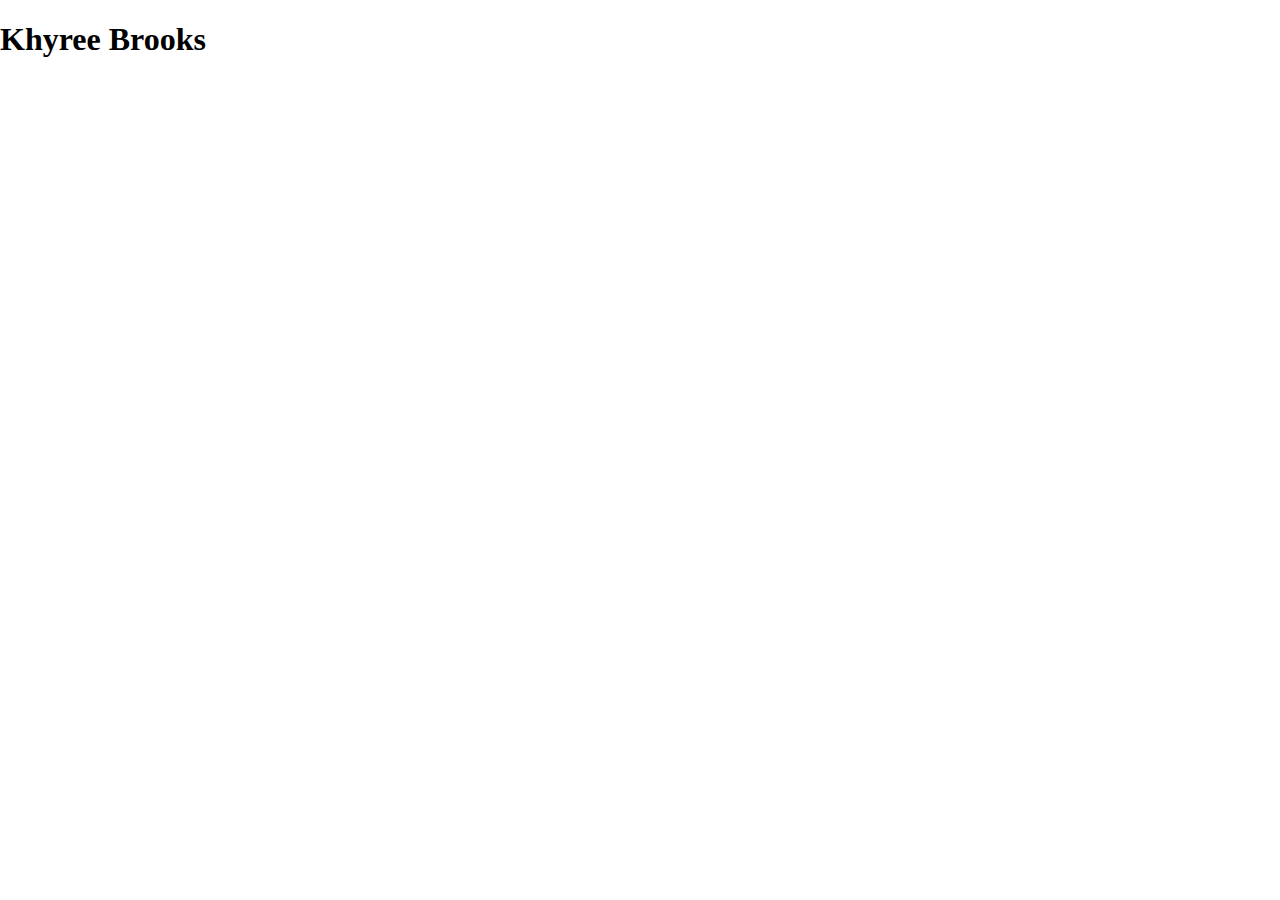
==== index.html @ fb3cddbd "Basic Boilerplate" ====
<!DOCTYPE HTML>
<HTML lang="en">

<head>
    <meta charset="utf-8">
    <meta naem="viewport" content="width=device-width, initial-scale=1">
    <title>Khyree Brooks personal website 2021</title>
    <link rel="stylesheet" href="styles/normalize.css" />
    <link rel="stylesheet" href="styles/main.css" />
    <link rel="icon" href="image/favicon.png" />

</head>


<body>
    <!-- Content here! -->
    <h1>Khyree Brooks </h1>


    <script src="scripts/main.js"> </script>
</body>

</HTML>
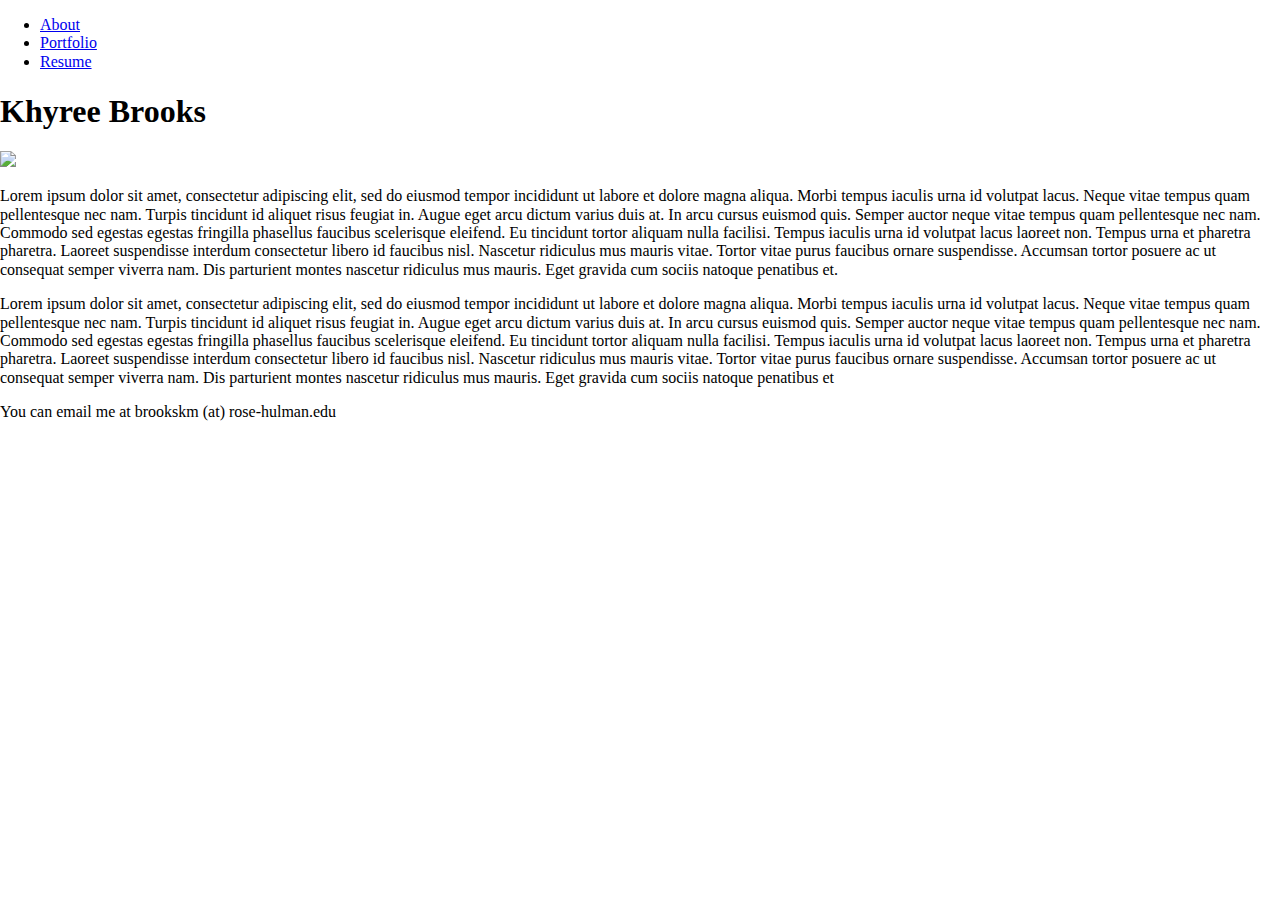
==== commit ed5b51c6: "Started basic layout" ====
--- a/index.html
+++ b/index.html
@@ -12,12 +12,49 @@
 </head>
 
 
-<body>
+<body id="About">
+    <nav>
+        <ul>
+            <li><a href="index.html">About</a></li>
+            <li><a href="portfolio.html">Portfolio</a></li>
+            <li><a href="resume.html">Resume</a></li>
+
+    </nav>
+    <main>
     <!-- Content here! -->
     <h1>Khyree Brooks </h1>
+    <img src="images/test.png" />
 
+    <p> Lorem ipsum dolor sit amet, consectetur adipiscing elit, sed do eiusmod tempor incididunt ut labore et dolore magna aliqua. 
+        Morbi tempus iaculis urna id volutpat lacus. 
+        Neque vitae tempus quam pellentesque nec nam. 
+        Turpis tincidunt id aliquet risus feugiat in. 
+        Augue eget arcu dictum varius duis at. In arcu cursus euismod quis.
+         Semper auctor neque vitae tempus quam pellentesque nec nam. 
+         Commodo sed egestas egestas fringilla phasellus faucibus scelerisque eleifend. 
+         Eu tincidunt tortor aliquam nulla facilisi. Tempus iaculis urna id volutpat lacus laoreet non. 
+         Tempus urna et pharetra pharetra. Laoreet suspendisse interdum consectetur libero id faucibus nisl. 
+         Nascetur ridiculus mus mauris vitae. Tortor vitae purus faucibus ornare suspendisse.
+          Accumsan tortor posuere ac ut consequat semper viverra nam. Dis parturient montes nascetur ridiculus mus mauris. 
+        Eget gravida cum sociis natoque penatibus et.</p>
 
+    <p>Lorem ipsum dolor sit amet, consectetur adipiscing elit, sed do eiusmod tempor incididunt ut labore et dolore magna aliqua. 
+        Morbi tempus iaculis urna id volutpat lacus. 
+        Neque vitae tempus quam pellentesque nec nam. 
+        Turpis tincidunt id aliquet risus feugiat in. 
+        Augue eget arcu dictum varius duis at. In arcu cursus euismod quis.
+         Semper auctor neque vitae tempus quam pellentesque nec nam. 
+         Commodo sed egestas egestas fringilla phasellus faucibus scelerisque eleifend. 
+         Eu tincidunt tortor aliquam nulla facilisi. Tempus iaculis urna id volutpat lacus laoreet non. 
+         Tempus urna et pharetra pharetra. Laoreet suspendisse interdum consectetur libero id faucibus nisl. 
+         Nascetur ridiculus mus mauris vitae. Tortor vitae purus faucibus ornare suspendisse.
+          Accumsan tortor posuere ac ut consequat semper viverra nam. Dis parturient montes nascetur ridiculus mus mauris. 
+        Eget gravida cum sociis natoque penatibus et</p>
     <script src="scripts/main.js"> </script>
+    </main>
+    <footer>
+        You can email me at brookskm (at) rose-hulman.edu
+    </footer>
 </body>
 
 </HTML>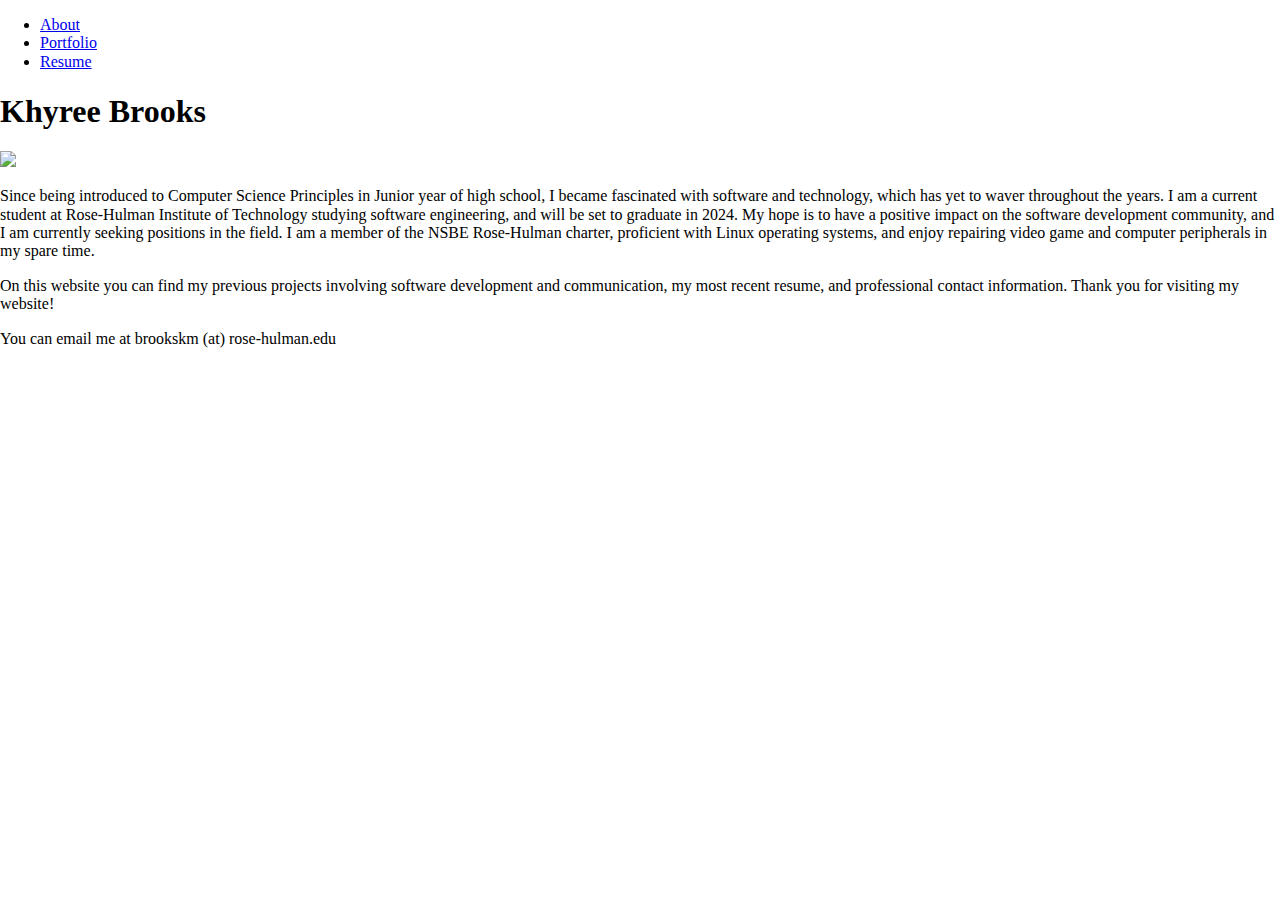
==== commit 1dcac4f5: "populated empty fields with portfolioo information" ====
--- a/index.html
+++ b/index.html
@@ -21,36 +21,20 @@
 
     </nav>
     <main>
-    <!-- Content here! -->
-    <h1>Khyree Brooks </h1>
-    <img src="images/test.png" />
+        <!-- Content here! -->
+        <h1>Khyree Brooks </h1>
+        <img src="images/test.png" />
 
-    <p> Lorem ipsum dolor sit amet, consectetur adipiscing elit, sed do eiusmod tempor incididunt ut labore et dolore magna aliqua. 
-        Morbi tempus iaculis urna id volutpat lacus. 
-        Neque vitae tempus quam pellentesque nec nam. 
-        Turpis tincidunt id aliquet risus feugiat in. 
-        Augue eget arcu dictum varius duis at. In arcu cursus euismod quis.
-         Semper auctor neque vitae tempus quam pellentesque nec nam. 
-         Commodo sed egestas egestas fringilla phasellus faucibus scelerisque eleifend. 
-         Eu tincidunt tortor aliquam nulla facilisi. Tempus iaculis urna id volutpat lacus laoreet non. 
-         Tempus urna et pharetra pharetra. Laoreet suspendisse interdum consectetur libero id faucibus nisl. 
-         Nascetur ridiculus mus mauris vitae. Tortor vitae purus faucibus ornare suspendisse.
-          Accumsan tortor posuere ac ut consequat semper viverra nam. Dis parturient montes nascetur ridiculus mus mauris. 
-        Eget gravida cum sociis natoque penatibus et.</p>
+        <p> Since being introduced to Computer Science Principles in Junior year of high school, I became fascinated
+            with software and technology, which has yet to waver throughout the years. I am a current student at
+            Rose-Hulman Institute of Technology studying software engineering, and will be set to graduate in 2024. My
+            hope is to have a positive impact on the software development community, and I am currently seeking
+            positions in the field. I am a member of the NSBE Rose-Hulman charter, proficient with Linux operating
+            systems, and enjoy repairing video game and computer peripherals in my spare time.</p>
 
-    <p>Lorem ipsum dolor sit amet, consectetur adipiscing elit, sed do eiusmod tempor incididunt ut labore et dolore magna aliqua. 
-        Morbi tempus iaculis urna id volutpat lacus. 
-        Neque vitae tempus quam pellentesque nec nam. 
-        Turpis tincidunt id aliquet risus feugiat in. 
-        Augue eget arcu dictum varius duis at. In arcu cursus euismod quis.
-         Semper auctor neque vitae tempus quam pellentesque nec nam. 
-         Commodo sed egestas egestas fringilla phasellus faucibus scelerisque eleifend. 
-         Eu tincidunt tortor aliquam nulla facilisi. Tempus iaculis urna id volutpat lacus laoreet non. 
-         Tempus urna et pharetra pharetra. Laoreet suspendisse interdum consectetur libero id faucibus nisl. 
-         Nascetur ridiculus mus mauris vitae. Tortor vitae purus faucibus ornare suspendisse.
-          Accumsan tortor posuere ac ut consequat semper viverra nam. Dis parturient montes nascetur ridiculus mus mauris. 
-        Eget gravida cum sociis natoque penatibus et</p>
-    <script src="scripts/main.js"> </script>
+        <p>On this website you can find my previous projects involving software development and communication, my most
+            recent resume, and professional contact information. Thank you for visiting my website!</p>
+        <script src="scripts/main.js"> </script>
     </main>
     <footer>
         You can email me at brookskm (at) rose-hulman.edu
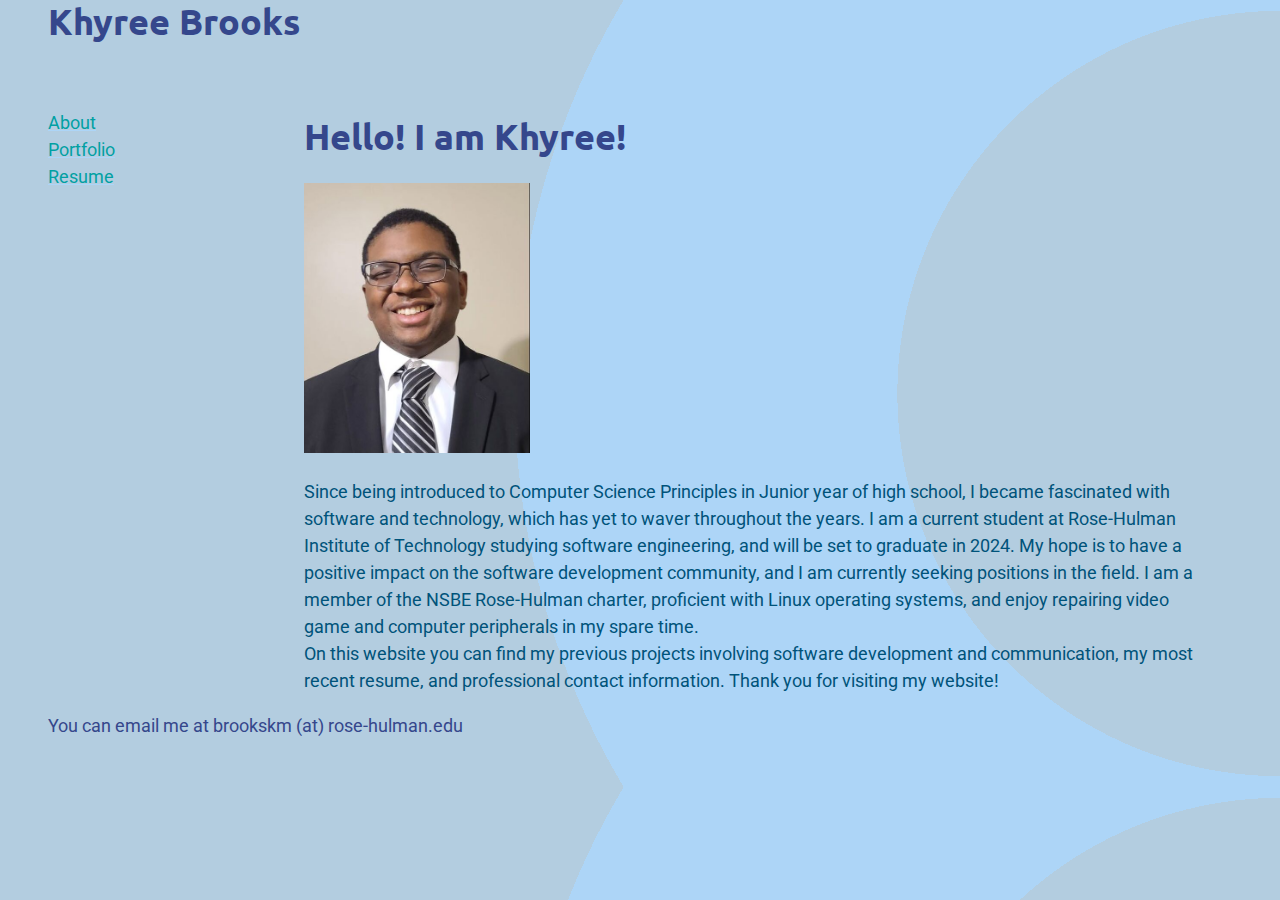
==== commit e15b188a: "Finished part 2" ====
--- a/index.html
+++ b/index.html
@@ -12,7 +12,10 @@
 </head>
 
 
-<body id="About">
+<body id="about">
+    <header>
+        <h1>Khyree Brooks</h1>
+    </header>
     <nav>
         <ul>
             <li><a href="index.html">About</a></li>
@@ -22,17 +25,18 @@
     </nav>
     <main>
         <!-- Content here! -->
-        <h1>Khyree Brooks </h1>
-        <img src="images/test.png" />
+        <h1>Hello! I am Khyree!</h1>
 
+        <img src="images/20210820-233417.jpg"/>
         <p> Since being introduced to Computer Science Principles in Junior year of high school, I became fascinated
             with software and technology, which has yet to waver throughout the years. I am a current student at
             Rose-Hulman Institute of Technology studying software engineering, and will be set to graduate in 2024. My
             hope is to have a positive impact on the software development community, and I am currently seeking
             positions in the field. I am a member of the NSBE Rose-Hulman charter, proficient with Linux operating
-            systems, and enjoy repairing video game and computer peripherals in my spare time.</p>
+            systems, and enjoy repairing video game and computer peripherals in my spare time.
 
-        <p>On this website you can find my previous projects involving software development and communication, my most
+        <br>
+        On this website you can find my previous projects involving software development and communication, my most
             recent resume, and professional contact information. Thank you for visiting my website!</p>
         <script src="scripts/main.js"> </script>
     </main>
--- a/styles/main.css
+++ b/styles/main.css
@@ -0,0 +1,142 @@
+@import url('https://fonts.googleapis.com/css2?family=Roboto&family=Ubuntu:wght@700&display=swap');
+
+:root {
+    --vertical-space: 2erm;
+    --horizontal-space: 3rem;
+    --main-text-color: #00537A;
+    --heading-color:  #35478C;
+    --contrast-color: #01A0A3;
+    --light-Color:  #add5f7;
+}
+
+
+body {
+
+    font-size: 18px;
+    line-height: 1.5;
+    font-family: 'Roboto', sans-serif;
+    /* background-image: linear-gradient(353deg, rgb(173,213,247),rgb(255,255,255)); */
+    background-image: radial-gradient(circle at center right, rgb(179,205,224) 0%, rgb(179,205,224) 14.286%,rgb(179,205,224) 14.286%, rgb(179,205,224) 28.572%,rgb(173,213,247) 28.572%, rgb(173,213,247) 42.858%,rgb(173,213,247) 42.858%, rgb(173,213,247) 57.144%,rgb(179,205,224) 57.144%, rgb(179,205,224) 71.43%,rgb(179,205,224) 71.43%, rgb(179,205,224) 85.716%,rgb(179,205,224) 85.716%, rgb(179,205,224) 100.002%);
+    color: var(--main-text-color) ;
+    
+}
+
+
+h1,
+h2,
+h3 {
+    line-height: 1.2;
+    font-family: 'Ubuntu', sans-serif;
+    color : var(--heading-color);
+}
+
+body#about img {
+    height: 15em;
+}
+
+a {
+    color: var(--contrast-color);
+    text-decoration-color: var(--light-Color);
+}
+
+a:hover {
+    color: var(--light-Color);
+}
+
+p {
+    max-width: 50em;
+    font-family: 'Roboto', sans-serif;
+    color :var(--main-text-color);
+}
+
+body {
+    display: grid;
+    grid-template-areas:
+        "head head"
+        "nav nav"
+        "main main"
+        "foot foot";
+
+    grid-template-columns: 1fr 4fr;
+    grid-template-rows: auto auto 1fr auto;
+}
+
+@media screen and (min-width: 25em) {
+    body {
+
+        display: grid;
+        grid-template-areas:
+            "head head"
+            "nav main"
+            "foot foot";
+        grid-template-rows: auto 1fr auto;
+    }
+}
+
+body>* {
+    padding-left: var(--horizontal-space);
+    padding-right: var(--horizontal-space);
+}
+
+body>header {
+    grid-area: head;
+}
+
+body>nav {
+    grid-area: nav;
+}
+
+body>nav ul {
+    list-style-type: none;
+    padding: 0;
+}
+
+body>main {
+    grid-area: main;
+
+}
+
+body>footer {
+    grid-area: foot;
+    color: var(--heading-color);
+}
+
+
+header,
+footer {
+    padding-bottom: var(--horizontal-space);
+    padding-top: var(--vertical-space);
+}
+
+
+header h1,
+footer h1 {
+    margin: 0;
+}
+
+body#portfolio ul#portfolioItems {
+    display: flex;
+    flex-wrap: wrap;
+    flex: 0.5;
+    list-style-type: none;
+    padding: 0;
+}
+
+@media screen and (min-width: 25em) {
+    body#portfolio ul#portfolioItems li {
+        flex-basis: 48%;
+        padding-right: 2%;
+    }
+}
+
+
+main>img {
+    padding-right: 2em;
+    grid-area: img;
+}
+
+
+
+body#portfolio ul#portfolioItems li img {
+    max-width: 100%;
+}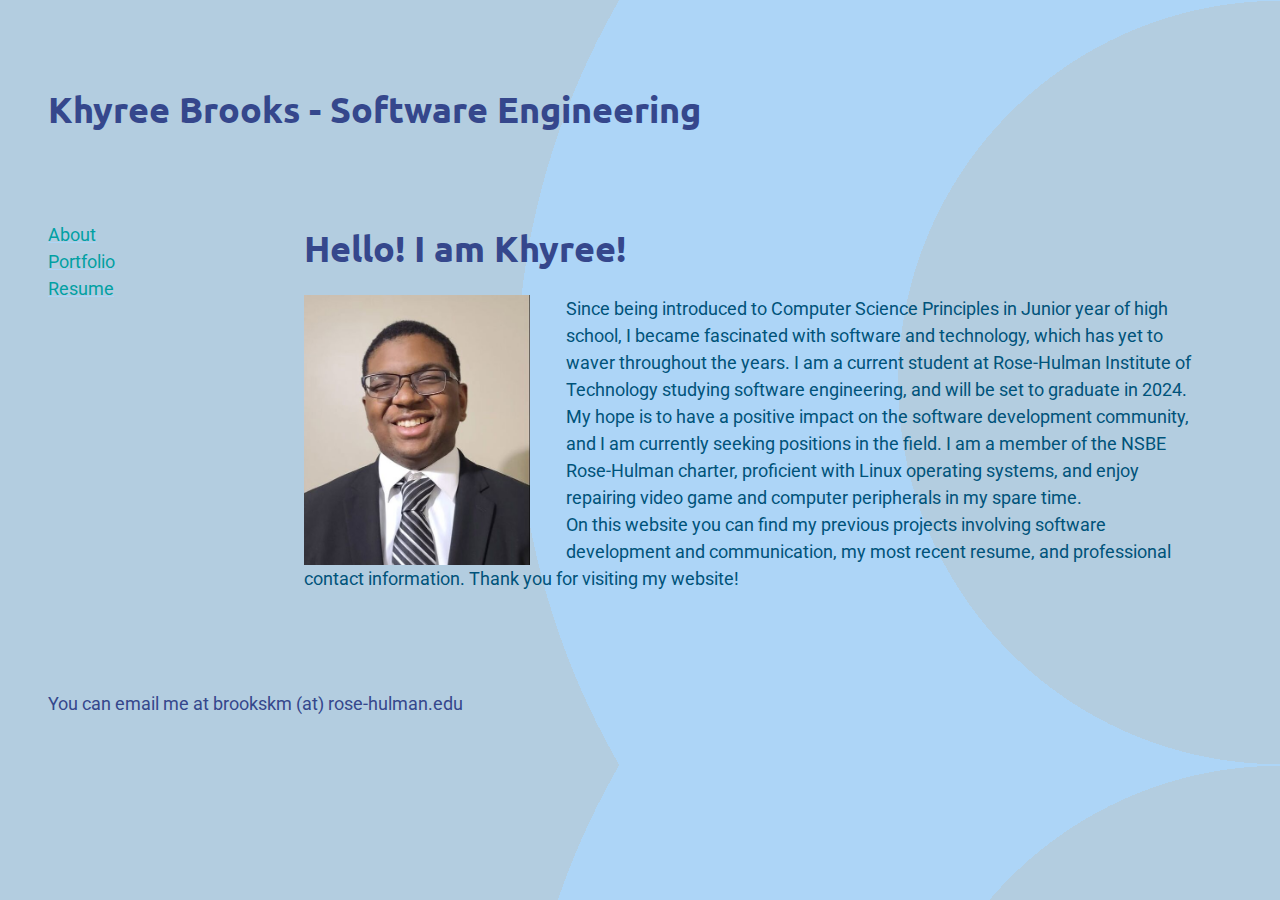
==== commit c92dc2d3: "Finished styles" ====
--- a/index.html
+++ b/index.html
@@ -14,7 +14,7 @@
 
 <body id="about">
     <header>
-        <h1>Khyree Brooks</h1>
+        <h1>Khyree Brooks - Software Engineering</h1>
     </header>
     <nav>
         <ul>
--- a/styles/main.css
+++ b/styles/main.css
@@ -104,6 +104,7 @@
 
 header,
 footer {
+    margin-top: 5rem;
     padding-bottom: var(--horizontal-space);
     padding-top: var(--vertical-space);
 }
@@ -111,7 +112,7 @@
 
 header h1,
 footer h1 {
-    margin: 0;
+    margin-top: 0.5rem;
 }
 
 body#portfolio ul#portfolioItems {
@@ -132,7 +133,9 @@
 
 main>img {
     padding-right: 2em;
+
     grid-area: img;
+    float: left;
 }
 
 
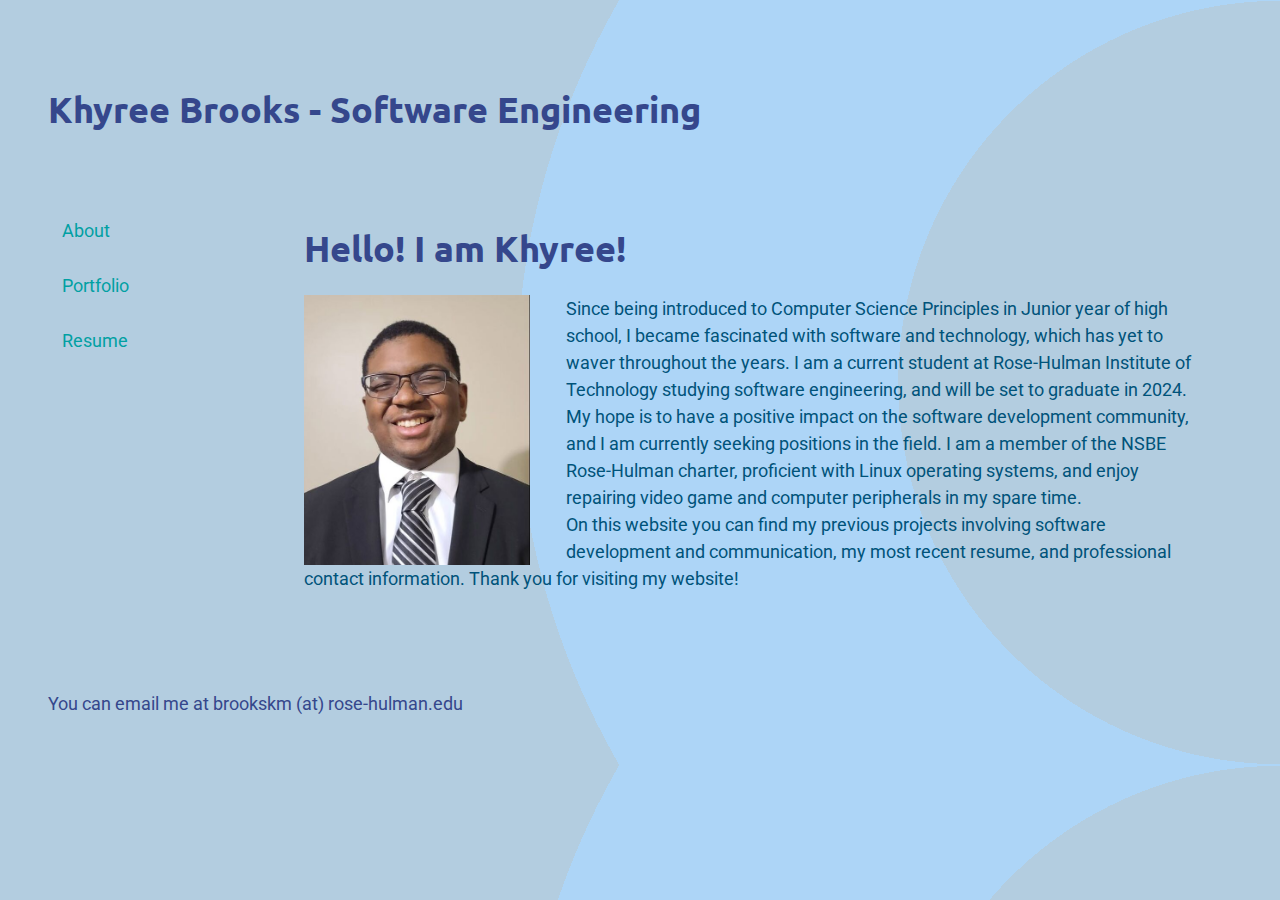
==== commit 49f4b9ff: "Added navbar" ====
--- a/index.html
+++ b/index.html
@@ -11,18 +11,26 @@
 
 </head>
 
-
 <body id="about">
     <header>
         <h1>Khyree Brooks - Software Engineering</h1>
     </header>
-    <nav>
+    <!-- <nav id="navbar">
         <ul>
             <li><a href="index.html">About</a></li>
             <li><a href="portfolio.html">Portfolio</a></li>
             <li><a href="resume.html">Resume</a></li>
+            <li><div id="time">Current Time = 00:00 </div></li>
 
-    </nav>
+    </nav> -->
+
+    
+    <div id="navbar">
+        <a href="index.html">About</a>
+        <a href="portfolio.html">Portfolio</a>
+        <a href="resume.html">Resume</a>
+        </div>
+    
     <main>
         <!-- Content here! -->
         <h1>Hello! I am Khyree!</h1>
--- a/styles/main.css
+++ b/styles/main.css
@@ -73,6 +73,9 @@
     }
 }
 
+
+
+
 body>* {
     padding-left: var(--horizontal-space);
     padding-right: var(--horizontal-space);
@@ -84,6 +87,7 @@
 
 body>nav {
     grid-area: nav;
+    
 }
 
 body>nav ul {
@@ -112,6 +116,7 @@
 
 header h1,
 footer h1 {
+
     margin-top: 0.5rem;
 }
 
@@ -142,4 +147,39 @@
 
 body#portfolio ul#portfolioItems li img {
     max-width: 100%;
-}+}
+
+
+/* Navbar was created following W3Schools guide https://www.w3schools.com/howto/howto_js_navbar_sticky.asp */
+
+
+#navbar {
+    overflow: hidden;
+    background-color: rgb(179,205,224);
+  }
+  
+  /* Navbar links */
+  #navbar a {
+    float: left;
+    display: block;
+    color: var(--contrast-color);
+    text-align: right;
+    padding: 14px;
+    text-decoration: none;
+  }
+  
+  Page content
+  .content {
+    padding: 16px;
+  }
+  
+  .sticky {
+     background-color: var(--main-text-color) !important;
+    position: fixed;
+    top: 0;
+    width: 100%;
+  }
+
+  .sticky + .content {
+    padding-top: 60px;
+  }